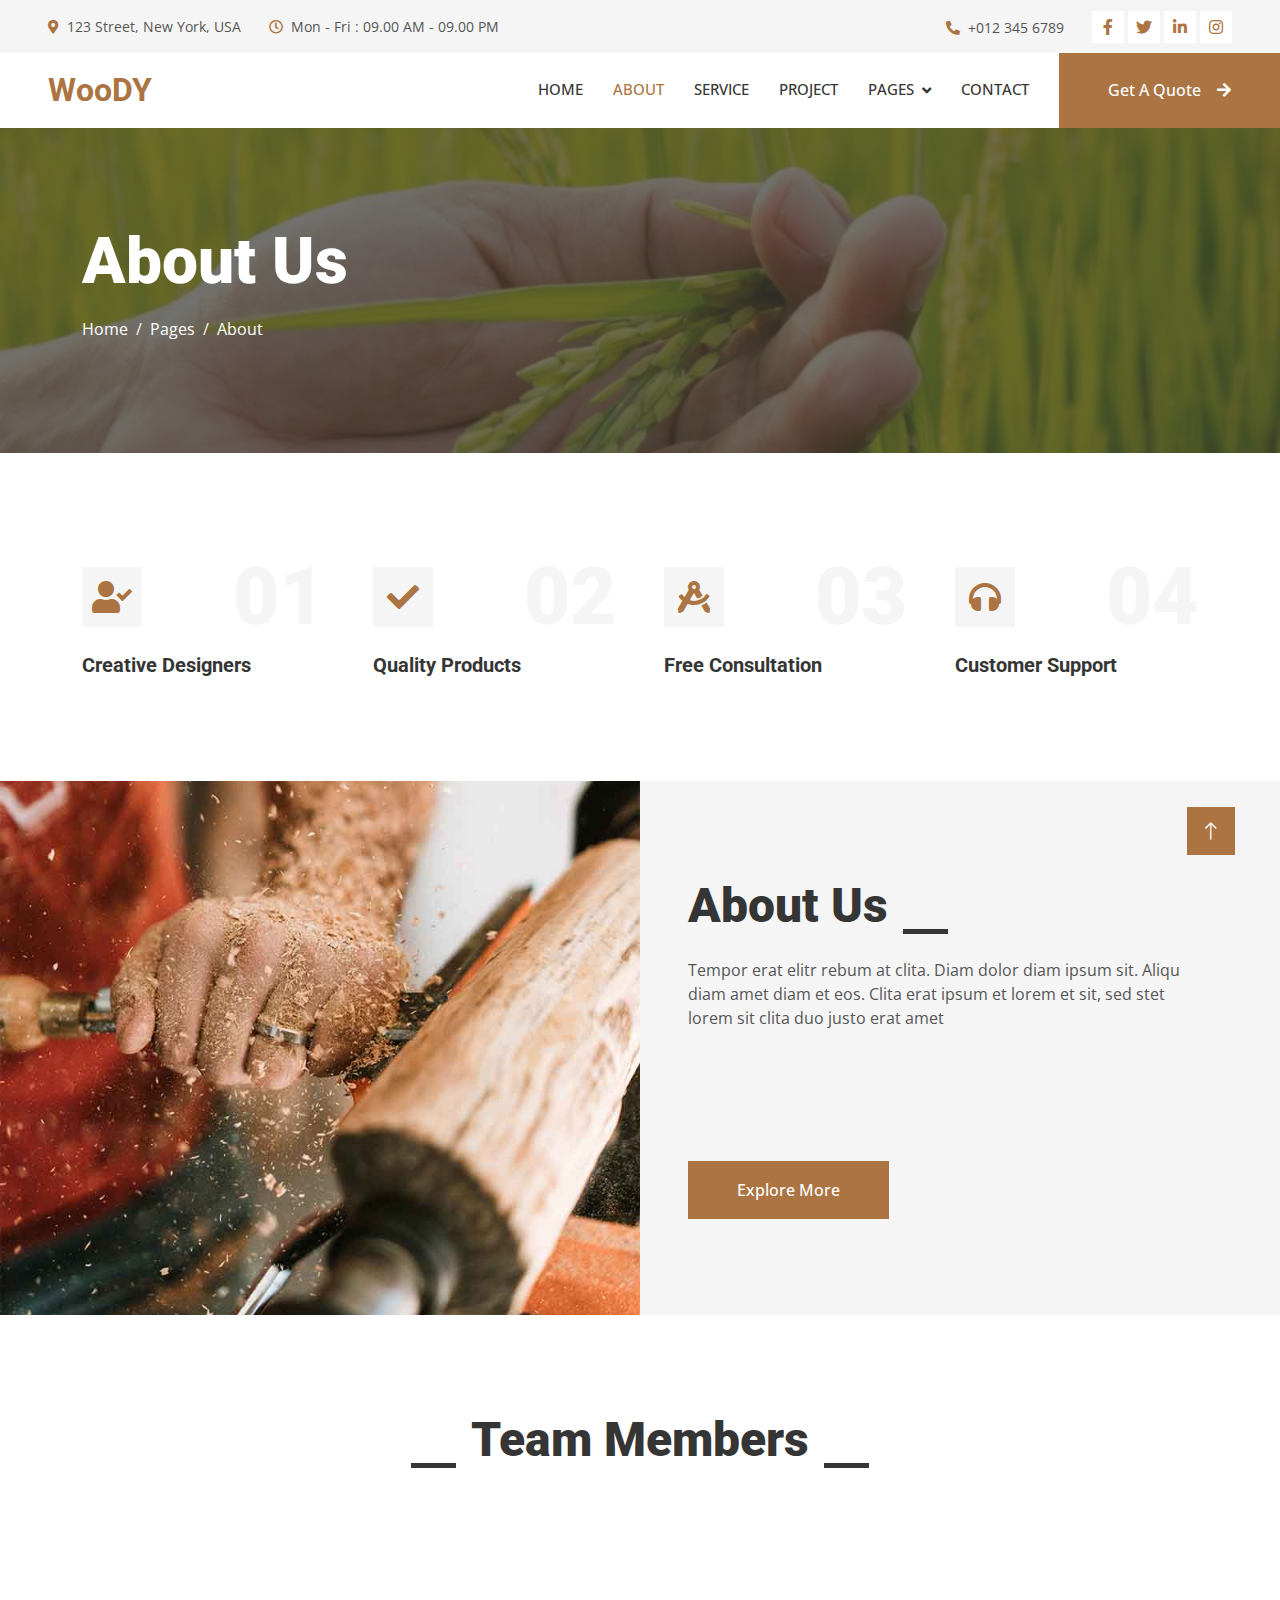
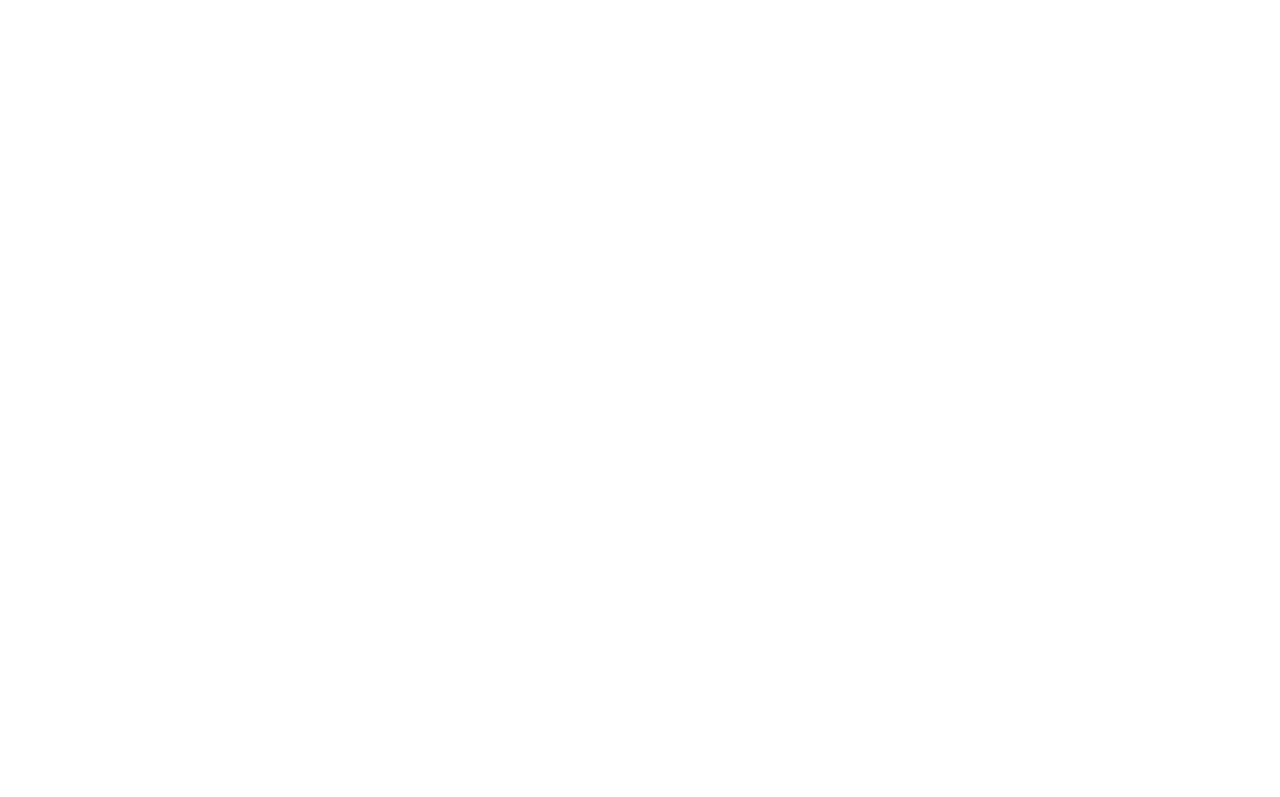
==== about.html @ fbd16781 "Adding the site to github" ====
<!DOCTYPE html>
<html lang="en">

<head>
    <meta charset="utf-8">
    <title>Woody - Carpenter Website Template</title>
    <meta content="width=device-width, initial-scale=1.0" name="viewport">
    <meta content="" name="keywords">
    <meta content="" name="description">

    <!-- Favicon -->
    <link href="img/favicon.ico" rel="icon">

    <!-- Google Web Fonts -->
    <link rel="preconnect" href="https://fonts.googleapis.com">
    <link rel="preconnect" href="https://fonts.gstatic.com" crossorigin>
    <link href="https://fonts.googleapis.com/css2?family=Open+Sans:wght@400;500&family=Roboto:wght@500;700;900&display=swap" rel="stylesheet"> 

    <!-- Icon Font Stylesheet -->
    <link href="https://cdnjs.cloudflare.com/ajax/libs/font-awesome/5.10.0/css/all.min.css" rel="stylesheet">
    <link href="https://cdn.jsdelivr.net/npm/bootstrap-icons@1.4.1/font/bootstrap-icons.css" rel="stylesheet">

    <!-- Libraries Stylesheet -->
    <link href="lib/animate/animate.min.css" rel="stylesheet">
    <link href="lib/owlcarousel/assets/owl.carousel.min.css" rel="stylesheet">
    <link href="lib/lightbox/css/lightbox.min.css" rel="stylesheet">

    <!-- Customized Bootstrap Stylesheet -->
    <link href="css/bootstrap.min.css" rel="stylesheet">

    <!-- Template Stylesheet -->
    <link href="css/style.css" rel="stylesheet">
</head>

<body>
    <!-- Spinner Start -->
    <div id="spinner" class="show bg-white position-fixed translate-middle w-100 vh-100 top-50 start-50 d-flex align-items-center justify-content-center">
        <div class="spinner-grow text-primary" style="width: 3rem; height: 3rem;" role="status">
            <span class="sr-only">Loading...</span>
        </div>
    </div>
    <!-- Spinner End -->


    <!-- Topbar Start -->
    <div class="container-fluid bg-light p-0">
        <div class="row gx-0 d-none d-lg-flex">
            <div class="col-lg-7 px-5 text-start">
                <div class="h-100 d-inline-flex align-items-center py-3 me-4">
                    <small class="fa fa-map-marker-alt text-primary me-2"></small>
                    <small>123 Street, New York, USA</small>
                </div>
                <div class="h-100 d-inline-flex align-items-center py-3">
                    <small class="far fa-clock text-primary me-2"></small>
                    <small>Mon - Fri : 09.00 AM - 09.00 PM</small>
                </div>
            </div>
            <div class="col-lg-5 px-5 text-end">
                <div class="h-100 d-inline-flex align-items-center py-3 me-4">
                    <small class="fa fa-phone-alt text-primary me-2"></small>
                    <small>+012 345 6789</small>
                </div>
                <div class="h-100 d-inline-flex align-items-center">
                    <a class="btn btn-sm-square bg-white text-primary me-1" href=""><i class="fab fa-facebook-f"></i></a>
                    <a class="btn btn-sm-square bg-white text-primary me-1" href=""><i class="fab fa-twitter"></i></a>
                    <a class="btn btn-sm-square bg-white text-primary me-1" href=""><i class="fab fa-linkedin-in"></i></a>
                    <a class="btn btn-sm-square bg-white text-primary me-0" href=""><i class="fab fa-instagram"></i></a>
                </div>
            </div>
        </div>
    </div>
    <!-- Topbar End -->


    <!-- Navbar Start -->
    <nav class="navbar navbar-expand-lg bg-white navbar-light sticky-top p-0">
        <a href="index.html" class="navbar-brand d-flex align-items-center px-4 px-lg-5">
            <h2 class="m-0 text-primary">WooDY</h2>
        </a>
        <button type="button" class="navbar-toggler me-4" data-bs-toggle="collapse" data-bs-target="#navbarCollapse">
            <span class="navbar-toggler-icon"></span>
        </button>
        <div class="collapse navbar-collapse" id="navbarCollapse">
            <div class="navbar-nav ms-auto p-4 p-lg-0">
                <a href="index.html" class="nav-item nav-link">Home</a>
                <a href="about.html" class="nav-item nav-link active">About</a>
                <a href="service.html" class="nav-item nav-link">Service</a>
                <a href="project.html" class="nav-item nav-link">Project</a>
                <div class="nav-item dropdown">
                    <a href="#" class="nav-link dropdown-toggle" data-bs-toggle="dropdown">Pages</a>
                    <div class="dropdown-menu fade-up m-0">
                        <a href="feature.html" class="dropdown-item">Feature</a>
                        <a href="quote.html" class="dropdown-item">Free Quote</a>
                        <a href="team.html" class="dropdown-item">Our Team</a>
                        <a href="testimonial.html" class="dropdown-item">Testimonial</a>
                        <a href="404.html" class="dropdown-item">404 Page</a>
                    </div>
                </div>
                <a href="contact.html" class="nav-item nav-link">Contact</a>
            </div>
            <a href="" class="btn btn-primary py-4 px-lg-5 d-none d-lg-block">Get A Quote<i class="fa fa-arrow-right ms-3"></i></a>
        </div>
    </nav>
    <!-- Navbar End -->


    <!-- Page Header Start -->
    <div class="container-fluid page-header py-5 mb-5">
        <div class="container py-5">
            <h1 class="display-3 text-white mb-3 animated slideInDown">About Us</h1>
            <nav aria-label="breadcrumb animated slideInDown">
                <ol class="breadcrumb">
                    <li class="breadcrumb-item"><a class="text-white" href="#">Home</a></li>
                    <li class="breadcrumb-item"><a class="text-white" href="#">Pages</a></li>
                    <li class="breadcrumb-item text-white active" aria-current="page">About</li>
                </ol>
            </nav>
        </div>
    </div>
    <!-- Page Header End -->


    <!-- Feature Start -->
    <div class="container-xxl py-5">
        <div class="container">
            <div class="row g-5">
                <div class="col-md-6 col-lg-3 wow fadeIn" data-wow-delay="0.1s">
                    <div class="d-flex align-items-center justify-content-between mb-2">
                        <div class="d-flex align-items-center justify-content-center bg-light" style="width: 60px; height: 60px;">
                            <i class="fa fa-user-check fa-2x text-primary"></i>
                        </div>
                        <h1 class="display-1 text-light mb-0">01</h1>
                    </div>
                    <h5>Creative Designers</h5>
                </div>
                <div class="col-md-6 col-lg-3 wow fadeIn" data-wow-delay="0.3s">
                    <div class="d-flex align-items-center justify-content-between mb-2">
                        <div class="d-flex align-items-center justify-content-center bg-light" style="width: 60px; height: 60px;">
                            <i class="fa fa-check fa-2x text-primary"></i>
                        </div>
                        <h1 class="display-1 text-light mb-0">02</h1>
                    </div>
                    <h5>Quality Products</h5>
                </div>
                <div class="col-md-6 col-lg-3 wow fadeIn" data-wow-delay="0.5s">
                    <div class="d-flex align-items-center justify-content-between mb-2">
                        <div class="d-flex align-items-center justify-content-center bg-light" style="width: 60px; height: 60px;">
                            <i class="fa fa-drafting-compass fa-2x text-primary"></i>
                        </div>
                        <h1 class="display-1 text-light mb-0">03</h1>
                    </div>
                    <h5>Free Consultation</h5>
                </div>
                <div class="col-md-6 col-lg-3 wow fadeIn" data-wow-delay="0.7s">
                    <div class="d-flex align-items-center justify-content-between mb-2">
                        <div class="d-flex align-items-center justify-content-center bg-light" style="width: 60px; height: 60px;">
                            <i class="fa fa-headphones fa-2x text-primary"></i>
                        </div>
                        <h1 class="display-1 text-light mb-0">04</h1>
                    </div>
                    <h5>Customer Support</h5>
                </div>
            </div>
        </div>
    </div>
    <!-- Feature Start -->



    <!-- About Start -->
    <div class="container-fluid bg-light overflow-hidden my-5 px-lg-0">
        <div class="container about px-lg-0">
            <div class="row g-0 mx-lg-0">
                <div class="col-lg-6 ps-lg-0" style="min-height: 400px;">
                    <div class="position-relative h-100">
                        <img class="position-absolute img-fluid w-100 h-100" src="img/about.jpg" style="object-fit: cover;" alt="">
                    </div>
                </div>
                <div class="col-lg-6 about-text py-5 wow fadeIn" data-wow-delay="0.5s">
                    <div class="p-lg-5 pe-lg-0">
                        <div class="section-title text-start">
                            <h1 class="display-5 mb-4">About Us</h1>
                        </div>
                        <p class="mb-4 pb-2">Tempor erat elitr rebum at clita. Diam dolor diam ipsum sit. Aliqu diam amet diam et eos. Clita erat ipsum et lorem et sit, sed stet lorem sit clita duo justo erat amet</p>
                        <div class="row g-4 mb-4 pb-2">
                            <div class="col-sm-6 wow fadeIn" data-wow-delay="0.1s">
                                <div class="d-flex align-items-center">
                                    <div class="d-flex flex-shrink-0 align-items-center justify-content-center bg-white" style="width: 60px; height: 60px;">
                                        <i class="fa fa-users fa-2x text-primary"></i>
                                    </div>
                                    <div class="ms-3">
                                        <h2 class="text-primary mb-1" data-toggle="counter-up">1234</h2>
                                        <p class="fw-medium mb-0">Happy Clients</p>
                                    </div>
                                </div>
                            </div>
                            <div class="col-sm-6 wow fadeIn" data-wow-delay="0.3s">
                                <div class="d-flex align-items-center">
                                    <div class="d-flex flex-shrink-0 align-items-center justify-content-center bg-white" style="width: 60px; height: 60px;">
                                        <i class="fa fa-check fa-2x text-primary"></i>
                                    </div>
                                    <div class="ms-3">
                                        <h2 class="text-primary mb-1" data-toggle="counter-up">1234</h2>
                                        <p class="fw-medium mb-0">Projects Done</p>
                                    </div>
                                </div>
                            </div>
                        </div>
                        <a href="" class="btn btn-primary py-3 px-5">Explore More</a>
                    </div>
                </div>
            </div>
        </div>
    </div>
    <!-- About End -->


    <!-- Team Start -->
    <div class="container-xxl py-5">
        <div class="container">
            <div class="section-title text-center">
                <h1 class="display-5 mb-5">Team Members</h1>
            </div>
            <div class="row g-4">
                <div class="col-lg-3 col-md-6 wow fadeInUp" data-wow-delay="0.1s">
                    <div class="team-item">
                        <div class="overflow-hidden position-relative">
                            <img class="img-fluid" src="img/team-1.jpg" alt="">
                            <div class="team-social">
                                <a class="btn btn-square" href=""><i class="fab fa-facebook-f"></i></a>
                                <a class="btn btn-square" href=""><i class="fab fa-twitter"></i></a>
                                <a class="btn btn-square" href=""><i class="fab fa-instagram"></i></a>
                            </div>
                        </div>
                        <div class="text-center border border-5 border-light border-top-0 p-4">
                            <h5 class="mb-0">Full Name</h5>
                            <small>Designation</small>
                        </div>
                    </div>
                </div>
                <div class="col-lg-3 col-md-6 wow fadeInUp" data-wow-delay="0.3s">
                    <div class="team-item">
                        <div class="overflow-hidden position-relative">
                            <img class="img-fluid" src="img/team-2.jpg" alt="">
                            <div class="team-social">
                                <a class="btn btn-square" href=""><i class="fab fa-facebook-f"></i></a>
                                <a class="btn btn-square" href=""><i class="fab fa-twitter"></i></a>
                                <a class="btn btn-square" href=""><i class="fab fa-instagram"></i></a>
                            </div>
                        </div>
                        <div class="text-center border border-5 border-light border-top-0 p-4">
                            <h5 class="mb-0">Full Name</h5>
                            <small>Designation</small>
                        </div>
                    </div>
                </div>
                <div class="col-lg-3 col-md-6 wow fadeInUp" data-wow-delay="0.5s">
                    <div class="team-item">
                        <div class="overflow-hidden position-relative">
                            <img class="img-fluid" src="img/team-3.jpg" alt="">
                            <div class="team-social">
                                <a class="btn btn-square" href=""><i class="fab fa-facebook-f"></i></a>
                                <a class="btn btn-square" href=""><i class="fab fa-twitter"></i></a>
                                <a class="btn btn-square" href=""><i class="fab fa-instagram"></i></a>
                            </div>
                        </div>
                        <div class="text-center border border-5 border-light border-top-0 p-4">
                            <h5 class="mb-0">Full Name</h5>
                            <small>Designation</small>
                        </div>
                    </div>
                </div>
                <div class="col-lg-3 col-md-6 wow fadeInUp" data-wow-delay="0.7s">
                    <div class="team-item">
                        <div class="overflow-hidden position-relative">
                            <img class="img-fluid" src="img/team-4.jpg" alt="">
                            <div class="team-social">
                                <a class="btn btn-square" href=""><i class="fab fa-facebook-f"></i></a>
                                <a class="btn btn-square" href=""><i class="fab fa-twitter"></i></a>
                                <a class="btn btn-square" href=""><i class="fab fa-instagram"></i></a>
                            </div>
                        </div>
                        <div class="text-center border border-5 border-light border-top-0 p-4">
                            <h5 class="mb-0">Full Name</h5>
                            <small>Designation</small>
                        </div>
                    </div>
                </div>
            </div>
        </div>
    </div>
    <!-- Team End -->
        

    <!-- Footer Start -->
    <div class="container-fluid bg-dark text-light footer mt-5 pt-5 wow fadeIn" data-wow-delay="0.1s">
        <div class="container py-5">
            <div class="row g-5">
                <div class="col-lg-3 col-md-6">
                    <h4 class="text-light mb-4">Address</h4>
                    <p class="mb-2"><i class="fa fa-map-marker-alt me-3"></i>123 Street, New York, USA</p>
                    <p class="mb-2"><i class="fa fa-phone-alt me-3"></i>+012 345 67890</p>
                    <p class="mb-2"><i class="fa fa-envelope me-3"></i>info@example.com</p>
                    <div class="d-flex pt-2">
                        <a class="btn btn-outline-light btn-social" href=""><i class="fab fa-twitter"></i></a>
                        <a class="btn btn-outline-light btn-social" href=""><i class="fab fa-facebook-f"></i></a>
                        <a class="btn btn-outline-light btn-social" href=""><i class="fab fa-youtube"></i></a>
                        <a class="btn btn-outline-light btn-social" href=""><i class="fab fa-linkedin-in"></i></a>
                    </div>
                </div>
                <div class="col-lg-3 col-md-6">
                    <h4 class="text-light mb-4">Services</h4>
                    <a class="btn btn-link" href="">General Carpentry</a>
                    <a class="btn btn-link" href="">Furniture Remodeling</a>
                    <a class="btn btn-link" href="">Wooden Floor</a>
                    <a class="btn btn-link" href="">Wooden Furniture</a>
                    <a class="btn btn-link" href="">Custom Carpentry</a>
                </div>
                <div class="col-lg-3 col-md-6">
                    <h4 class="text-light mb-4">Quick Links</h4>
                    <a class="btn btn-link" href="">About Us</a>
                    <a class="btn btn-link" href="">Contact Us</a>
                    <a class="btn btn-link" href="">Our Services</a>
                    <a class="btn btn-link" href="">Terms & Condition</a>
                    <a class="btn btn-link" href="">Support</a>
                </div>
                <div class="col-lg-3 col-md-6">
                    <h4 class="text-light mb-4">Newsletter</h4>
                    <p>Dolor amet sit justo amet elitr clita ipsum elitr est.</p>
                    <div class="position-relative mx-auto" style="max-width: 400px;">
                        <input class="form-control border-0 w-100 py-3 ps-4 pe-5" type="text" placeholder="Your email">
                        <button type="button" class="btn btn-primary py-2 position-absolute top-0 end-0 mt-2 me-2">SignUp</button>
                    </div>
                </div>
            </div>
        </div>
        <div class="container">
            <div class="copyright">
                <div class="row">
                    <div class="col-md-6 text-center text-md-start mb-3 mb-md-0">
                        &copy; <a class="border-bottom" href="#">Your Site Name</a>, All Right Reserved.
                    </div>
                    <div class="col-md-6 text-center text-md-end">
                        <!--/*** This template is free as long as you keep the footer author’s credit link/attribution link/backlink. If you'd like to use the template without the footer author’s credit link/attribution link/backlink, you can purchase the Credit Removal License from "https://htmlcodex.com/credit-removal". Thank you for your support. ***/-->
                        Designed By <a class="border-bottom" href="https://htmlcodex.com">HTML Codex</a>
                    </div>
                </div>
            </div>
        </div>
    </div>
    <!-- Footer End -->


    <!-- Back to Top -->
    <a href="#" class="btn btn-lg btn-primary btn-lg-square rounded-0 back-to-top"><i class="bi bi-arrow-up"></i></a>


    <!-- JavaScript Libraries -->
    <script src="https://code.jquery.com/jquery-3.4.1.min.js"></script>
    <script src="https://cdn.jsdelivr.net/npm/bootstrap@5.0.0/dist/js/bootstrap.bundle.min.js"></script>
    <script src="lib/wow/wow.min.js"></script>
    <script src="lib/easing/easing.min.js"></script>
    <script src="lib/waypoints/waypoints.min.js"></script>
    <script src="lib/counterup/counterup.min.js"></script>
    <script src="lib/owlcarousel/owl.carousel.min.js"></script>
    <script src="lib/isotope/isotope.pkgd.min.js"></script>
    <script src="lib/lightbox/js/lightbox.min.js"></script>

    <!-- Template Javascript -->
    <script src="js/main.js"></script>
</body>

</html>
---- css/style.css ----
/********** Template CSS **********/
:root {
    --primary: #AB7442;
    --light: #F5F5F5;
    --dark: #353535;
}

.fw-medium {
    font-weight: 500 !important;
}

.fw-bold {
    font-weight: 700 !important;
}

.fw-black {
    font-weight: 900 !important;
}

.back-to-top {
    position: fixed;
    display: none;
    right: 45px;
    bottom: 45px;
    z-index: 99;
}


/*** Spinner ***/
#spinner {
    opacity: 0;
    visibility: hidden;
    transition: opacity .5s ease-out, visibility 0s linear .5s;
    z-index: 99999;
}

#spinner.show {
    transition: opacity .5s ease-out, visibility 0s linear 0s;
    visibility: visible;
    opacity: 1;
}


/*** Button ***/
.btn {
    font-weight: 500;
    transition: .5s;
}

.btn.btn-primary,
.btn.btn-secondary {
    color: #FFFFFF;
}

.btn-square {
    width: 38px;
    height: 38px;
}

.btn-sm-square {
    width: 32px;
    height: 32px;
}

.btn-lg-square {
    width: 48px;
    height: 48px;
}

.btn-square,
.btn-sm-square,
.btn-lg-square {
    padding: 0;
    display: flex;
    align-items: center;
    justify-content: center;
    font-weight: normal;
}

/*** Navbar ***/
.navbar .dropdown-toggle::after {
    border: none;
    content: "\f107";
    font-family: "Font Awesome 5 Free";
    font-weight: 900;
    vertical-align: middle;
    margin-left: 8px;
}

.navbar-light .navbar-nav .nav-link {
    margin-right: 30px;
    padding: 25px 0;
    color: #FFFFFF;
    font-size: 15px;
    font-weight: 500;
    text-transform: uppercase;
    outline: none;
}

.navbar-light .navbar-nav .nav-link:hover,
.navbar-light .navbar-nav .nav-link.active {
    color: var(--primary);
}

@media (max-width: 991.98px) {
    .navbar-light .navbar-nav .nav-link  {
        margin-right: 0;
        padding: 10px 0;
    }

    .navbar-light .navbar-nav {
        border-top: 1px solid #EEEEEE;
    }
}

.navbar-light .navbar-brand,
.navbar-light a.btn {
    height: 75px;
}

.navbar-light .navbar-nav .nav-link {
    color: var(--dark);
    font-weight: 500;
}

.navbar-light.sticky-top {
    top: -100px;
    transition: .5s;
}

@media (min-width: 992px) {
    .navbar .nav-item .dropdown-menu {
        display: block;
        border: none;
        margin-top: 0;
        top: 150%;
        opacity: 0;
        visibility: hidden;
        transition: .5s;
    }

    .navbar .nav-item:hover .dropdown-menu {
        top: 100%;
        visibility: visible;
        transition: .5s;
        opacity: 1;
    }
}


/*** Header ***/
@media (max-width: 768px) {
    .header-carousel .owl-carousel-item {
        position: relative;
        min-height: 500px;
    }
    
    .header-carousel .owl-carousel-item img {
        position: absolute;
        width: 100%;
        height: 100%;
        object-fit: cover;
    }

    .header-carousel .owl-carousel-item h5,
    .header-carousel .owl-carousel-item p {
        font-size: 14px !important;
        font-weight: 400 !important;
    }

    .header-carousel .owl-carousel-item h1 {
        font-size: 30px;
        font-weight: 600;
    }
}

.header-carousel .owl-nav {
    position: absolute;
    width: 200px;
    height: 45px;
    bottom: 30px;
    left: 50%;
    transform: translateX(-50%);
    display: flex;
    justify-content: space-between;
}

.header-carousel .owl-nav .owl-prev,
.header-carousel .owl-nav .owl-next {
    width: 45px;
    height: 45px;
    display: flex;
    align-items: center;
    justify-content: center;
    color: #FFFFFF;
    background: transparent;
    border: 1px solid #FFFFFF;
    font-size: 22px;
    transition: .5s;
}

.header-carousel .owl-nav .owl-prev:hover,
.header-carousel .owl-nav .owl-next:hover {
    background: var(--primary);
    border-color: var(--primary);
}

.header-carousel .owl-dots {
    position: absolute;
    height: 45px;
    bottom: 30px;
    left: 50%;
    transform: translateX(-50%);
    display: flex;
    align-items: center;
    justify-content: center;
}

.header-carousel .owl-dot {
    position: relative;
    display: inline-block;
    margin: 0 5px;
    width: 15px;
    height: 15px;
    background: transparent;
    border: 1px solid #FFFFFF;
    transition: .5s;
}

.header-carousel .owl-dot::after {
    position: absolute;
    content: "";
    width: 5px;
    height: 5px;
    top: 4px;
    left: 4px;
    background: transparent;
    border: 1px solid #FFFFFF;
}

.header-carousel .owl-dot.active {
    background: var(--primary);
    border-color: var(--primary);
}

.page-header {
    background: linear-gradient(rgba(53, 53, 53, .7), rgba(53, 53, 53, .7)), url(../img/carousel-1.jpg) center center no-repeat;
    background-size: cover;
}

.breadcrumb-item + .breadcrumb-item::before {
    color: var(--light);
}


/*** Section Title ***/
.section-title h1 {
    position: relative;
    display: inline-block;
    padding: 0 60px;
}

.section-title.text-start h1 {
    padding-left: 0;
}

.section-title h1::before,
.section-title h1::after {
    position: absolute;
    content: "";
    width: 45px;
    height: 5px;
    bottom: 0;
    background: var(--dark);
}

.section-title h1::before {
    left: 0;
}

.section-title h1::after {
    right: 0;
}

.section-title.text-start h1::before {
    display: none;
}


/*** About ***/
@media (min-width: 992px) {
    .container.about {
        max-width: 100% !important;
    }

    .about-text  {
        padding-right: calc(((100% - 960px) / 2) + .75rem);
    }
}

@media (min-width: 1200px) {
    .about-text  {
        padding-right: calc(((100% - 1140px) / 2) + .75rem);
    }
}

@media (min-width: 1400px) {
    .about-text  {
        padding-right: calc(((100% - 1320px) / 2) + .75rem);
    }
}


/*** Service ***/
.service-item img {
    transition: .5s;
}

.service-item:hover img {
    transform: scale(1.1);
}


/*** Feature ***/
@media (min-width: 992px) {
    .container.feature {
        max-width: 100% !important;
    }

    .feature-text  {
        padding-left: calc(((100% - 960px) / 2) + .75rem);
    }
}

@media (min-width: 1200px) {
    .feature-text  {
        padding-left: calc(((100% - 1140px) / 2) + .75rem);
    }
}

@media (min-width: 1400px) {
    .feature-text  {
        padding-left: calc(((100% - 1320px) / 2) + .75rem);
    }
}


/*** Project Portfolio ***/
#portfolio-flters li {
    display: inline-block;
    font-weight: 500;
    color: var(--dark);
    cursor: pointer;
    transition: .5s;
    border-bottom: 2px solid transparent;
}

#portfolio-flters li:hover,
#portfolio-flters li.active {
    color: var(--primary);
    border-color: var(--primary);
}

.portfolio-item img {
    transition: .5s;
}

.portfolio-item:hover img {
    transform: scale(1.1);
}

.portfolio-item .portfolio-overlay {
    position: absolute;
    display: flex;
    align-items: center;
    justify-content: center;
    width: 0;
    height: 0;
    bottom: 0;
    left: 50%;
    background: rgba(53, 53, 53, .7);
    transition: .5s;
}

.portfolio-item:hover .portfolio-overlay {
    width: 100%;
    height: 100%;
    left: 0;
}

.portfolio-item .portfolio-overlay .btn {
    opacity: 0;
}

.portfolio-item:hover .portfolio-overlay .btn {
    opacity: 1;
}


/*** Quote ***/
@media (min-width: 992px) {
    .container.quote {
        max-width: 100% !important;
    }

    .quote-text  {
        padding-right: calc(((100% - 960px) / 2) + .75rem);
    }
}

@media (min-width: 1200px) {
    .quote-text  {
        padding-right: calc(((100% - 1140px) / 2) + .75rem);
    }
}

@media (min-width: 1400px) {
    .quote-text  {
        padding-right: calc(((100% - 1320px) / 2) + .75rem);
    }
}


/*** Team ***/
.team-item img {
    transition: .5s;
}

.team-item:hover img {
    transform: scale(1.1);
}

.team-item .team-social {
    position: absolute;
    width: 38px;
    top: 50%;
    left: -38px;
    transform: translateY(-50%);
    display: flex;
    flex-direction: column;
    background: #FFFFFF;
    transition: .5s;
}

.team-item .team-social .btn {
    color: var(--primary);
    background: #FFFFFF;
}

.team-item .team-social .btn:hover {
    color: #FFFFFF;
    background: var(--primary);
}

.team-item:hover .team-social {
    left: 0;
}


/*** Testimonial ***/
.testimonial-carousel::before {
    position: absolute;
    content: "";
    top: 0;
    left: 0;
    height: 100%;
    width: 0;
    background: linear-gradient(to right, rgba(255, 255, 255, 1) 0%, rgba(255, 255, 255, 0) 100%);
    z-index: 1;
}

.testimonial-carousel::after {
    position: absolute;
    content: "";
    top: 0;
    right: 0;
    height: 100%;
    width: 0;
    background: linear-gradient(to left, rgba(255, 255, 255, 1) 0%, rgba(255, 255, 255, 0) 100%);
    z-index: 1;
}

@media (min-width: 768px) {
    .testimonial-carousel::before,
    .testimonial-carousel::after {
        width: 200px;
    }
}

@media (min-width: 992px) {
    .testimonial-carousel::before,
    .testimonial-carousel::after {
        width: 300px;
    }
}

.testimonial-carousel .owl-item .testimonial-text {
    border: 5px solid var(--light);
    transform: scale(.8);
    transition: .5s;
}

.testimonial-carousel .owl-item.center .testimonial-text {
    transform: scale(1);
}

.testimonial-carousel .owl-nav {
    position: absolute;
    width: 350px;
    top: 10px;
    left: 50%;
    transform: translateX(-50%);
    display: flex;
    justify-content: space-between;
    opacity: 0;
    transition: .5s;
    z-index: 1;
}

.testimonial-carousel:hover .owl-nav {
    width: 300px;
    opacity: 1;
}

.testimonial-carousel .owl-nav .owl-prev,
.testimonial-carousel .owl-nav .owl-next {
    position: relative;
    color: var(--primary);
    font-size: 45px;
    transition: .5s;
}

.testimonial-carousel .owl-nav .owl-prev:hover,
.testimonial-carousel .owl-nav .owl-next:hover {
    color: var(--dark);
}


/*** Contact ***/
@media (min-width: 992px) {
    .container.contact {
        max-width: 100% !important;
    }

    .contact-text  {
        padding-left: calc(((100% - 960px) / 2) + .75rem);
    }
}

@media (min-width: 1200px) {
    .contact-text  {
        padding-left: calc(((100% - 1140px) / 2) + .75rem);
    }
}

@media (min-width: 1400px) {
    .contact-text  {
        padding-left: calc(((100% - 1320px) / 2) + .75rem);
    }
}


/*** Footer ***/
.footer {
    background: linear-gradient(rgba(53, 53, 53, .7), rgba(53, 53, 53, .7)), url(../img/footer.jpg) center center no-repeat;
    background-size: cover;
}

.footer .btn.btn-social {
    margin-right: 5px;
    width: 35px;
    height: 35px;
    display: flex;
    align-items: center;
    justify-content: center;
    color: var(--light);
    border: 1px solid #FFFFFF;
    transition: .3s;
}

.footer .btn.btn-social:hover {
    color: var(--primary);
}

.footer .btn.btn-link {
    display: block;
    margin-bottom: 5px;
    padding: 0;
    text-align: left;
    color: #FFFFFF;
    font-size: 15px;
    font-weight: normal;
    text-transform: capitalize;
    transition: .3s;
}

.footer .btn.btn-link::before {
    position: relative;
    content: "\f105";
    font-family: "Font Awesome 5 Free";
    font-weight: 900;
    margin-right: 10px;
}

.footer .btn.btn-link:hover {
    color: var(--primary);
    letter-spacing: 1px;
    box-shadow: none;
}

.footer .copyright {
    padding: 25px 0;
    font-size: 15px;
    border-top: 1px solid rgba(256, 256, 256, .1);
}

.footer .copyright a {
    color: var(--light);
}

.footer .copyright a:hover {
    color: var(--primary);
}
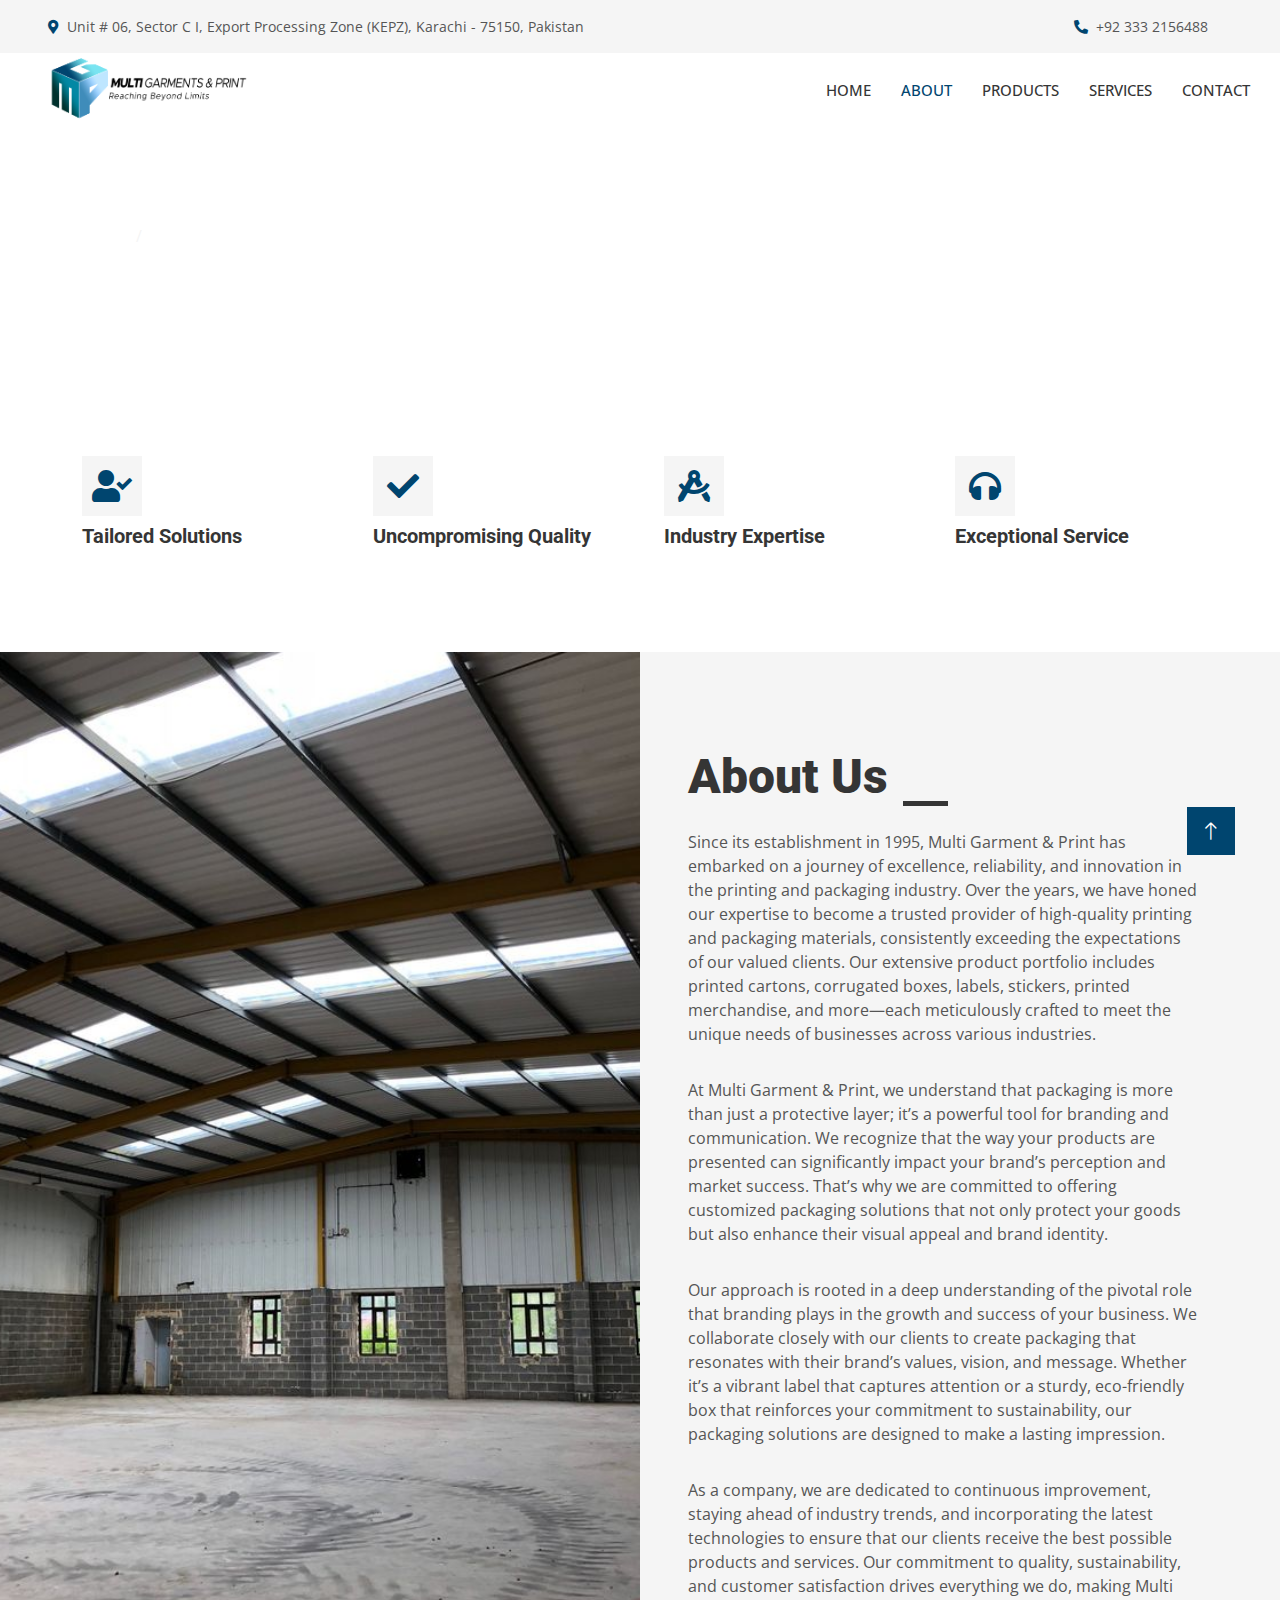
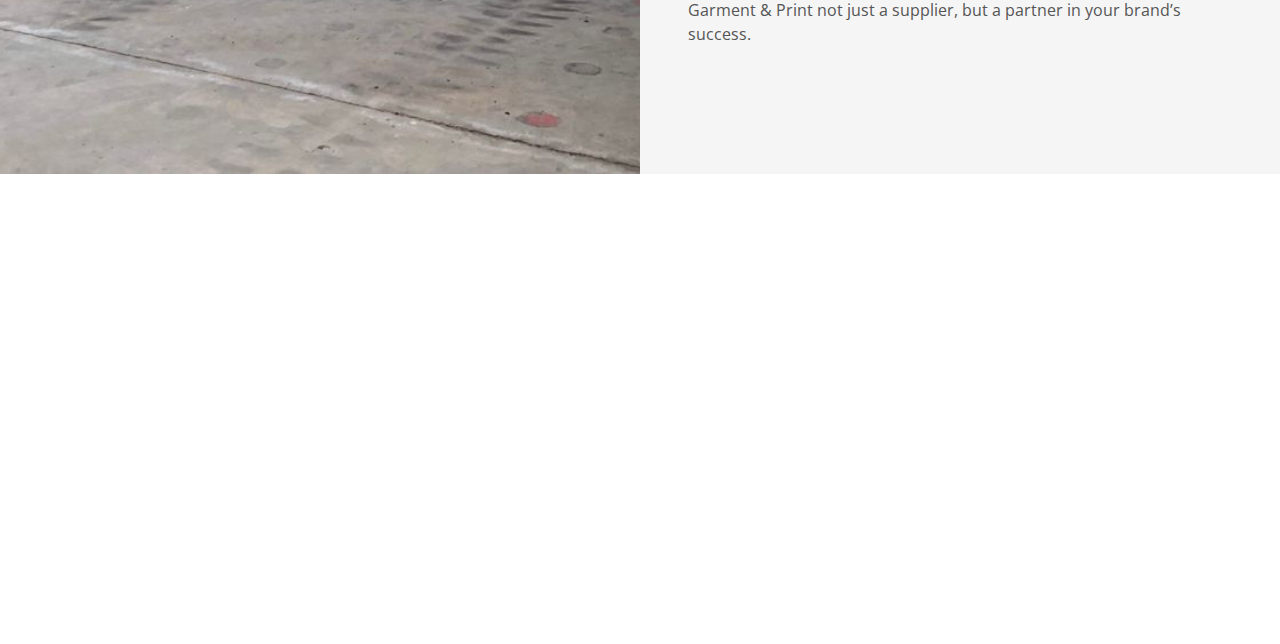
==== commit 50f8d458: "Adding a new home page and updating page header imagess" ====
--- a/about.html
+++ b/about.html
@@ -1,359 +1,484 @@
 <!DOCTYPE html>
 <html lang="en">
-
-<head>
-    <meta charset="utf-8">
-    <title>Woody - Carpenter Website Template</title>
-    <meta content="width=device-width, initial-scale=1.0" name="viewport">
-    <meta content="" name="keywords">
-    <meta content="" name="description">
+  <head>
+    <meta charset="utf-8" />
+    <title>Multi Garments & Print | Reaching Beyond Limits</title>
+    <meta content="width=device-width, initial-scale=1.0" name="viewport" />
+    <meta content="" name="keywords" />
+    <meta content="" name="description" />
 
     <!-- Favicon -->
-    <link href="img/favicon.ico" rel="icon">
+    <link href="img/favicon.ico" rel="icon" />
 
     <!-- Google Web Fonts -->
-    <link rel="preconnect" href="https://fonts.googleapis.com">
-    <link rel="preconnect" href="https://fonts.gstatic.com" crossorigin>
-    <link href="https://fonts.googleapis.com/css2?family=Open+Sans:wght@400;500&family=Roboto:wght@500;700;900&display=swap" rel="stylesheet"> 
+    <link rel="preconnect" href="https://fonts.googleapis.com" />
+    <link rel="preconnect" href="https://fonts.gstatic.com" crossorigin />
+    <link
+      href="https://fonts.googleapis.com/css2?family=Open+Sans:wght@400;500&family=Roboto:wght@500;700;900&display=swap"
+      rel="stylesheet"
+    />
 
     <!-- Icon Font Stylesheet -->
-    <link href="https://cdnjs.cloudflare.com/ajax/libs/font-awesome/5.10.0/css/all.min.css" rel="stylesheet">
-    <link href="https://cdn.jsdelivr.net/npm/bootstrap-icons@1.4.1/font/bootstrap-icons.css" rel="stylesheet">
+    <link
+      href="https://cdnjs.cloudflare.com/ajax/libs/font-awesome/5.10.0/css/all.min.css"
+      rel="stylesheet"
+    />
+    <link
+      href="https://cdn.jsdelivr.net/npm/bootstrap-icons@1.4.1/font/bootstrap-icons.css"
+      rel="stylesheet"
+    />
 
     <!-- Libraries Stylesheet -->
-    <link href="lib/animate/animate.min.css" rel="stylesheet">
-    <link href="lib/owlcarousel/assets/owl.carousel.min.css" rel="stylesheet">
-    <link href="lib/lightbox/css/lightbox.min.css" rel="stylesheet">
+    <link href="lib/animate/animate.min.css" rel="stylesheet" />
+    <link href="lib/owlcarousel/assets/owl.carousel.min.css" rel="stylesheet" />
+    <link href="lib/lightbox/css/lightbox.min.css" rel="stylesheet" />
 
     <!-- Customized Bootstrap Stylesheet -->
-    <link href="css/bootstrap.min.css" rel="stylesheet">
+    <link href="css/bootstrap.min.css" rel="stylesheet" />
 
     <!-- Template Stylesheet -->
-    <link href="css/style.css" rel="stylesheet">
-</head>
-
-<body>
+    <link href="css/style.css" rel="stylesheet" />
+  </head>
+
+  <body>
     <!-- Spinner Start -->
-    <div id="spinner" class="show bg-white position-fixed translate-middle w-100 vh-100 top-50 start-50 d-flex align-items-center justify-content-center">
-        <div class="spinner-grow text-primary" style="width: 3rem; height: 3rem;" role="status">
-            <span class="sr-only">Loading...</span>
-        </div>
+    <div
+      id="spinner"
+      class="show bg-white position-fixed translate-middle w-100 vh-100 top-50 start-50 d-flex align-items-center justify-content-center"
+    >
+      <div
+        class="spinner-grow text-primary"
+        style="width: 3rem; height: 3rem"
+        role="status"
+      >
+        <span class="sr-only">Loading...</span>
+      </div>
     </div>
     <!-- Spinner End -->
-
 
     <!-- Topbar Start -->
     <div class="container-fluid bg-light p-0">
-        <div class="row gx-0 d-none d-lg-flex">
-            <div class="col-lg-7 px-5 text-start">
-                <div class="h-100 d-inline-flex align-items-center py-3 me-4">
-                    <small class="fa fa-map-marker-alt text-primary me-2"></small>
-                    <small>123 Street, New York, USA</small>
-                </div>
-                <div class="h-100 d-inline-flex align-items-center py-3">
-                    <small class="far fa-clock text-primary me-2"></small>
-                    <small>Mon - Fri : 09.00 AM - 09.00 PM</small>
-                </div>
-            </div>
-            <div class="col-lg-5 px-5 text-end">
-                <div class="h-100 d-inline-flex align-items-center py-3 me-4">
-                    <small class="fa fa-phone-alt text-primary me-2"></small>
-                    <small>+012 345 6789</small>
-                </div>
-                <div class="h-100 d-inline-flex align-items-center">
-                    <a class="btn btn-sm-square bg-white text-primary me-1" href=""><i class="fab fa-facebook-f"></i></a>
-                    <a class="btn btn-sm-square bg-white text-primary me-1" href=""><i class="fab fa-twitter"></i></a>
-                    <a class="btn btn-sm-square bg-white text-primary me-1" href=""><i class="fab fa-linkedin-in"></i></a>
-                    <a class="btn btn-sm-square bg-white text-primary me-0" href=""><i class="fab fa-instagram"></i></a>
-                </div>
-            </div>
-        </div>
+      <div class="row gx-0 d-none d-lg-flex">
+        <div class="col-lg-7 px-5 text-start">
+          <div class="h-100 d-inline-flex align-items-center py-3 me-4">
+            <small class="fa fa-map-marker-alt text-primary me-2"></small>
+            <small
+              >Unit # 06, Sector C I, Export Processing Zone (KEPZ), Karachi -
+              75150, Pakistan</small
+            >
+          </div>
+        </div>
+        <div class="col-lg-5 px-5 text-end">
+          <div class="h-100 d-inline-flex align-items-center py-3 me-4">
+            <small class="fa fa-phone-alt text-primary me-2"></small>
+            <small>+92 333 2156488</small>
+          </div>
+          <!-- <div class="h-100 d-inline-flex align-items-center py-3 me-4">
+                  <small class="fa fa-phone-alt text-primary me-2"></small>
+                  <small>+012 345 6789</small>
+              </div> -->
+        </div>
+      </div>
     </div>
     <!-- Topbar End -->
-
 
     <!-- Navbar Start -->
     <nav class="navbar navbar-expand-lg bg-white navbar-light sticky-top p-0">
-        <a href="index.html" class="navbar-brand d-flex align-items-center px-4 px-lg-5">
-            <h2 class="m-0 text-primary">WooDY</h2>
-        </a>
-        <button type="button" class="navbar-toggler me-4" data-bs-toggle="collapse" data-bs-target="#navbarCollapse">
-            <span class="navbar-toggler-icon"></span>
-        </button>
-        <div class="collapse navbar-collapse" id="navbarCollapse">
-            <div class="navbar-nav ms-auto p-4 p-lg-0">
-                <a href="index.html" class="nav-item nav-link">Home</a>
-                <a href="about.html" class="nav-item nav-link active">About</a>
-                <a href="service.html" class="nav-item nav-link">Service</a>
-                <a href="project.html" class="nav-item nav-link">Project</a>
-                <div class="nav-item dropdown">
-                    <a href="#" class="nav-link dropdown-toggle" data-bs-toggle="dropdown">Pages</a>
-                    <div class="dropdown-menu fade-up m-0">
-                        <a href="feature.html" class="dropdown-item">Feature</a>
-                        <a href="quote.html" class="dropdown-item">Free Quote</a>
-                        <a href="team.html" class="dropdown-item">Our Team</a>
-                        <a href="testimonial.html" class="dropdown-item">Testimonial</a>
-                        <a href="404.html" class="dropdown-item">404 Page</a>
-                    </div>
-                </div>
-                <a href="contact.html" class="nav-item nav-link">Contact</a>
-            </div>
-            <a href="" class="btn btn-primary py-4 px-lg-5 d-none d-lg-block">Get A Quote<i class="fa fa-arrow-right ms-3"></i></a>
-        </div>
+      <a
+        href="index.html"
+        class="navbar-brand d-flex align-items-center px-4 px-lg-5"
+      >
+        <img
+          src="./img/logo.png"
+          style="width: 200px; height: auto"
+          alt="Rice Mill Logo"
+        />
+      </a>
+      <button
+        type="button"
+        class="navbar-toggler me-4"
+        data-bs-toggle="collapse"
+        data-bs-target="#navbarCollapse"
+      >
+        <span class="navbar-toggler-icon"></span>
+      </button>
+      <div class="collapse navbar-collapse" id="navbarCollapse">
+        <div class="navbar-nav ms-auto p-4 p-lg-0">
+          <a href="index.html" class="nav-item nav-link">Home</a>
+          <a href="about.html" class="nav-item nav-link active">About</a>
+          <a href="products.html" class="nav-item nav-link">Products</a>
+          <a href="service.html" class="nav-item nav-link">Services</a>
+          <a href="contact.html" class="nav-item nav-link">Contact</a>
+        </div>
+      </div>
     </nav>
     <!-- Navbar End -->
 
-
     <!-- Page Header Start -->
-    <div class="container-fluid page-header py-5 mb-5">
-        <div class="container py-5">
-            <h1 class="display-3 text-white mb-3 animated slideInDown">About Us</h1>
-            <nav aria-label="breadcrumb animated slideInDown">
-                <ol class="breadcrumb">
-                    <li class="breadcrumb-item"><a class="text-white" href="#">Home</a></li>
-                    <li class="breadcrumb-item"><a class="text-white" href="#">Pages</a></li>
-                    <li class="breadcrumb-item text-white active" aria-current="page">About</li>
-                </ol>
-            </nav>
-        </div>
+    <div
+      class="container-fluid page-header py-5 mb-5"
+      style="
+        background: url(./img/banners/Services\ Banner.jpg);
+        background-size: cover;
+      "
+    >
+      <div class="container py-5">
+        <!-- <h1 class="display-3 text-white mb-3 animated slideInDown">About Us</h1> -->
+        <nav aria-label="breadcrumb animated slideInDown">
+          <ol class="breadcrumb">
+            <li class="breadcrumb-item">
+              <a class="text-white" href="#">Home</a>
+            </li>
+
+            <li class="breadcrumb-item text-white active" aria-current="page">
+              About
+            </li>
+          </ol>
+        </nav>
+      </div>
     </div>
     <!-- Page Header End -->
-
 
     <!-- Feature Start -->
     <div class="container-xxl py-5">
-        <div class="container">
-            <div class="row g-5">
-                <div class="col-md-6 col-lg-3 wow fadeIn" data-wow-delay="0.1s">
-                    <div class="d-flex align-items-center justify-content-between mb-2">
-                        <div class="d-flex align-items-center justify-content-center bg-light" style="width: 60px; height: 60px;">
-                            <i class="fa fa-user-check fa-2x text-primary"></i>
-                        </div>
-                        <h1 class="display-1 text-light mb-0">01</h1>
-                    </div>
-                    <h5>Creative Designers</h5>
-                </div>
-                <div class="col-md-6 col-lg-3 wow fadeIn" data-wow-delay="0.3s">
-                    <div class="d-flex align-items-center justify-content-between mb-2">
-                        <div class="d-flex align-items-center justify-content-center bg-light" style="width: 60px; height: 60px;">
-                            <i class="fa fa-check fa-2x text-primary"></i>
-                        </div>
-                        <h1 class="display-1 text-light mb-0">02</h1>
-                    </div>
-                    <h5>Quality Products</h5>
-                </div>
-                <div class="col-md-6 col-lg-3 wow fadeIn" data-wow-delay="0.5s">
-                    <div class="d-flex align-items-center justify-content-between mb-2">
-                        <div class="d-flex align-items-center justify-content-center bg-light" style="width: 60px; height: 60px;">
-                            <i class="fa fa-drafting-compass fa-2x text-primary"></i>
-                        </div>
-                        <h1 class="display-1 text-light mb-0">03</h1>
-                    </div>
-                    <h5>Free Consultation</h5>
-                </div>
-                <div class="col-md-6 col-lg-3 wow fadeIn" data-wow-delay="0.7s">
-                    <div class="d-flex align-items-center justify-content-between mb-2">
-                        <div class="d-flex align-items-center justify-content-center bg-light" style="width: 60px; height: 60px;">
-                            <i class="fa fa-headphones fa-2x text-primary"></i>
-                        </div>
-                        <h1 class="display-1 text-light mb-0">04</h1>
-                    </div>
-                    <h5>Customer Support</h5>
-                </div>
-            </div>
-        </div>
+      <div class="container">
+        <div class="row g-5">
+          <div class="col-md-6 col-lg-3 wow fadeIn" data-wow-delay="0.1s">
+            <div class="d-flex align-items-center justify-content-between mb-2">
+              <div
+                class="d-flex align-items-center justify-content-center bg-light"
+                style="width: 60px; height: 60px"
+              >
+                <i class="fa fa-user-check fa-2x text-primary"></i>
+              </div>
+              <!-- <h1 class="display-1 text-light mb-0">01</h1> -->
+            </div>
+            <h5>Tailored Solutions</h5>
+          </div>
+          <div class="col-md-6 col-lg-3 wow fadeIn" data-wow-delay="0.3s">
+            <div class="d-flex align-items-center justify-content-between mb-2">
+              <div
+                class="d-flex align-items-center justify-content-center bg-light"
+                style="width: 60px; height: 60px"
+              >
+                <i class="fa fa-check fa-2x text-primary"></i>
+              </div>
+              <!-- <h1 class="display-1 text-light mb-0">02</h1> -->
+            </div>
+            <h5>Uncompromising Quality</h5>
+          </div>
+          <div class="col-md-6 col-lg-3 wow fadeIn" data-wow-delay="0.5s">
+            <div class="d-flex align-items-center justify-content-between mb-2">
+              <div
+                class="d-flex align-items-center justify-content-center bg-light"
+                style="width: 60px; height: 60px"
+              >
+                <i class="fa fa-drafting-compass fa-2x text-primary"></i>
+              </div>
+              <!-- <h1 class="display-1 text-light mb-0">03</h1> -->
+            </div>
+            <h5>Industry Expertise</h5>
+          </div>
+          <div class="col-md-6 col-lg-3 wow fadeIn" data-wow-delay="0.7s">
+            <div class="d-flex align-items-center justify-content-between mb-2">
+              <div
+                class="d-flex align-items-center justify-content-center bg-light"
+                style="width: 60px; height: 60px"
+              >
+                <i class="fa fa-headphones fa-2x text-primary"></i>
+              </div>
+              <!-- <h1 class="display-1 text-light mb-0">04</h1> -->
+            </div>
+            <h5>Exceptional Service</h5>
+          </div>
+        </div>
+      </div>
     </div>
     <!-- Feature Start -->
-
-
 
     <!-- About Start -->
     <div class="container-fluid bg-light overflow-hidden my-5 px-lg-0">
-        <div class="container about px-lg-0">
-            <div class="row g-0 mx-lg-0">
-                <div class="col-lg-6 ps-lg-0" style="min-height: 400px;">
-                    <div class="position-relative h-100">
-                        <img class="position-absolute img-fluid w-100 h-100" src="img/about.jpg" style="object-fit: cover;" alt="">
+      <div class="container about px-lg-0">
+        <div class="row g-0 mx-lg-0">
+          <div class="col-lg-6 ps-lg-0" style="min-height: 400px">
+            <div class="position-relative h-100">
+              <img
+                class="position-absolute img-fluid w-100 h-100"
+                src="img/banners/About Us Banner.jpeg"
+                style="object-fit: cover"
+                alt="About Us - Multi Garments & Print"
+              />
+            </div>
+          </div>
+          <div
+            class="col-lg-6 about-text py-5 wow fadeIn"
+            data-wow-delay="0.5s"
+          >
+            <div class="p-lg-5 pe-lg-0">
+              <div class="section-title text-start">
+                <h1 class="display-5 mb-4">About Us</h1>
+              </div>
+              <p class="mb-4 pb-2">
+                Since its establishment in 1995, Multi Garment & Print has
+                embarked on a journey of excellence, reliability, and innovation
+                in the printing and packaging industry. Over the years, we have
+                honed our expertise to become a trusted provider of high-quality
+                printing and packaging materials, consistently exceeding the
+                expectations of our valued clients. Our extensive product
+                portfolio includes printed cartons, corrugated boxes, labels,
+                stickers, printed merchandise, and more—each meticulously
+                crafted to meet the unique needs of businesses across various
+                industries.
+              </p>
+
+              <p class="mb-4 pb-2">
+                At Multi Garment & Print, we understand that packaging is more
+                than just a protective layer; it’s a powerful tool for branding
+                and communication. We recognize that the way your products are
+                presented can significantly impact your brand’s perception and
+                market success. That’s why we are committed to offering
+                customized packaging solutions that not only protect your goods
+                but also enhance their visual appeal and brand identity.
+              </p>
+
+              <p class="mb-4 pb-2">
+                Our approach is rooted in a deep understanding of the pivotal
+                role that branding plays in the growth and success of your
+                business. We collaborate closely with our clients to create
+                packaging that resonates with their brand’s values, vision, and
+                message. Whether it’s a vibrant label that captures attention or
+                a sturdy, eco-friendly box that reinforces your commitment to
+                sustainability, our packaging solutions are designed to make a
+                lasting impression.
+              </p>
+
+              <p class="mb-4 pb-2">
+                As a company, we are dedicated to continuous improvement,
+                staying ahead of industry trends, and incorporating the latest
+                technologies to ensure that our clients receive the best
+                possible products and services. Our commitment to quality,
+                sustainability, and customer satisfaction drives everything we
+                do, making Multi Garment & Print not just a supplier, but a
+                partner in your brand’s success.
+              </p>
+              <!-- <div class="row g-4 mb-4 pb-2">
+                <div class="col-sm-6 wow fadeIn" data-wow-delay="0.1s">
+                  <div class="d-flex align-items-center">
+                    <div
+                      class="d-flex flex-shrink-0 align-items-center justify-content-center bg-white"
+                      style="width: 60px; height: 60px"
+                    >
+                      <i class="fa fa-users fa-2x text-primary"></i>
                     </div>
-                </div>
-                <div class="col-lg-6 about-text py-5 wow fadeIn" data-wow-delay="0.5s">
-                    <div class="p-lg-5 pe-lg-0">
-                        <div class="section-title text-start">
-                            <h1 class="display-5 mb-4">About Us</h1>
-                        </div>
-                        <p class="mb-4 pb-2">Tempor erat elitr rebum at clita. Diam dolor diam ipsum sit. Aliqu diam amet diam et eos. Clita erat ipsum et lorem et sit, sed stet lorem sit clita duo justo erat amet</p>
-                        <div class="row g-4 mb-4 pb-2">
-                            <div class="col-sm-6 wow fadeIn" data-wow-delay="0.1s">
-                                <div class="d-flex align-items-center">
-                                    <div class="d-flex flex-shrink-0 align-items-center justify-content-center bg-white" style="width: 60px; height: 60px;">
-                                        <i class="fa fa-users fa-2x text-primary"></i>
-                                    </div>
-                                    <div class="ms-3">
-                                        <h2 class="text-primary mb-1" data-toggle="counter-up">1234</h2>
-                                        <p class="fw-medium mb-0">Happy Clients</p>
-                                    </div>
-                                </div>
-                            </div>
-                            <div class="col-sm-6 wow fadeIn" data-wow-delay="0.3s">
-                                <div class="d-flex align-items-center">
-                                    <div class="d-flex flex-shrink-0 align-items-center justify-content-center bg-white" style="width: 60px; height: 60px;">
-                                        <i class="fa fa-check fa-2x text-primary"></i>
-                                    </div>
-                                    <div class="ms-3">
-                                        <h2 class="text-primary mb-1" data-toggle="counter-up">1234</h2>
-                                        <p class="fw-medium mb-0">Projects Done</p>
-                                    </div>
-                                </div>
-                            </div>
-                        </div>
-                        <a href="" class="btn btn-primary py-3 px-5">Explore More</a>
+                    <div class="ms-3">
+                      <h2 class="text-primary mb-1" data-toggle="counter-up">
+                        1234
+                      </h2>
+                      <p class="fw-medium mb-0">Happy Clients</p>
                     </div>
-                </div>
-            </div>
-        </div>
+                  </div>
+                </div>
+                <div class="col-sm-6 wow fadeIn" data-wow-delay="0.3s">
+                  <div class="d-flex align-items-center">
+                    <div
+                      class="d-flex flex-shrink-0 align-items-center justify-content-center bg-white"
+                      style="width: 60px; height: 60px"
+                    >
+                      <i class="fa fa-check fa-2x text-primary"></i>
+                    </div>
+                    <div class="ms-3">
+                      <h2 class="text-primary mb-1" data-toggle="counter-up">
+                        1234
+                      </h2>
+                      <p class="fw-medium mb-0">Projects Done</p>
+                    </div>
+                  </div>
+                </div>
+              </div> -->
+              <!-- <a href="" class="btn btn-primary py-3 px-5">Explore More</a> -->
+            </div>
+          </div>
+        </div>
+      </div>
     </div>
     <!-- About End -->
 
-
     <!-- Team Start -->
-    <div class="container-xxl py-5">
-        <div class="container">
-            <div class="section-title text-center">
-                <h1 class="display-5 mb-5">Team Members</h1>
-            </div>
-            <div class="row g-4">
-                <div class="col-lg-3 col-md-6 wow fadeInUp" data-wow-delay="0.1s">
-                    <div class="team-item">
-                        <div class="overflow-hidden position-relative">
-                            <img class="img-fluid" src="img/team-1.jpg" alt="">
-                            <div class="team-social">
-                                <a class="btn btn-square" href=""><i class="fab fa-facebook-f"></i></a>
-                                <a class="btn btn-square" href=""><i class="fab fa-twitter"></i></a>
-                                <a class="btn btn-square" href=""><i class="fab fa-instagram"></i></a>
-                            </div>
-                        </div>
-                        <div class="text-center border border-5 border-light border-top-0 p-4">
-                            <h5 class="mb-0">Full Name</h5>
-                            <small>Designation</small>
-                        </div>
-                    </div>
-                </div>
-                <div class="col-lg-3 col-md-6 wow fadeInUp" data-wow-delay="0.3s">
-                    <div class="team-item">
-                        <div class="overflow-hidden position-relative">
-                            <img class="img-fluid" src="img/team-2.jpg" alt="">
-                            <div class="team-social">
-                                <a class="btn btn-square" href=""><i class="fab fa-facebook-f"></i></a>
-                                <a class="btn btn-square" href=""><i class="fab fa-twitter"></i></a>
-                                <a class="btn btn-square" href=""><i class="fab fa-instagram"></i></a>
-                            </div>
-                        </div>
-                        <div class="text-center border border-5 border-light border-top-0 p-4">
-                            <h5 class="mb-0">Full Name</h5>
-                            <small>Designation</small>
-                        </div>
-                    </div>
-                </div>
-                <div class="col-lg-3 col-md-6 wow fadeInUp" data-wow-delay="0.5s">
-                    <div class="team-item">
-                        <div class="overflow-hidden position-relative">
-                            <img class="img-fluid" src="img/team-3.jpg" alt="">
-                            <div class="team-social">
-                                <a class="btn btn-square" href=""><i class="fab fa-facebook-f"></i></a>
-                                <a class="btn btn-square" href=""><i class="fab fa-twitter"></i></a>
-                                <a class="btn btn-square" href=""><i class="fab fa-instagram"></i></a>
-                            </div>
-                        </div>
-                        <div class="text-center border border-5 border-light border-top-0 p-4">
-                            <h5 class="mb-0">Full Name</h5>
-                            <small>Designation</small>
-                        </div>
-                    </div>
-                </div>
-                <div class="col-lg-3 col-md-6 wow fadeInUp" data-wow-delay="0.7s">
-                    <div class="team-item">
-                        <div class="overflow-hidden position-relative">
-                            <img class="img-fluid" src="img/team-4.jpg" alt="">
-                            <div class="team-social">
-                                <a class="btn btn-square" href=""><i class="fab fa-facebook-f"></i></a>
-                                <a class="btn btn-square" href=""><i class="fab fa-twitter"></i></a>
-                                <a class="btn btn-square" href=""><i class="fab fa-instagram"></i></a>
-                            </div>
-                        </div>
-                        <div class="text-center border border-5 border-light border-top-0 p-4">
-                            <h5 class="mb-0">Full Name</h5>
-                            <small>Designation</small>
-                        </div>
-                    </div>
-                </div>
-            </div>
-        </div>
-    </div>
+    <!-- <div class="container-xxl py-5">
+      <div class="container">
+        <div class="section-title text-center">
+          <h1 class="display-5 mb-5">Team Members</h1>
+        </div>
+        <div class="row g-4">
+          <div class="col-lg-3 col-md-6 wow fadeInUp" data-wow-delay="0.1s">
+            <div class="team-item">
+              <div class="overflow-hidden position-relative">
+                <img class="img-fluid" src="img/team-1.jpg" alt="" />
+                <div class="team-social">
+                  <a class="btn btn-square" href=""
+                    ><i class="fab fa-facebook-f"></i
+                  ></a>
+                  <a class="btn btn-square" href=""
+                    ><i class="fab fa-twitter"></i
+                  ></a>
+                  <a class="btn btn-square" href=""
+                    ><i class="fab fa-instagram"></i
+                  ></a>
+                </div>
+              </div>
+              <div
+                class="text-center border border-5 border-light border-top-0 p-4"
+              >
+                <h5 class="mb-0">Full Name</h5>
+                <small>Designation</small>
+              </div>
+            </div>
+          </div>
+          <div class="col-lg-3 col-md-6 wow fadeInUp" data-wow-delay="0.3s">
+            <div class="team-item">
+              <div class="overflow-hidden position-relative">
+                <img class="img-fluid" src="img/team-2.jpg" alt="" />
+                <div class="team-social">
+                  <a class="btn btn-square" href=""
+                    ><i class="fab fa-facebook-f"></i
+                  ></a>
+                  <a class="btn btn-square" href=""
+                    ><i class="fab fa-twitter"></i
+                  ></a>
+                  <a class="btn btn-square" href=""
+                    ><i class="fab fa-instagram"></i
+                  ></a>
+                </div>
+              </div>
+              <div
+                class="text-center border border-5 border-light border-top-0 p-4"
+              >
+                <h5 class="mb-0">Full Name</h5>
+                <small>Designation</small>
+              </div>
+            </div>
+          </div>
+          <div class="col-lg-3 col-md-6 wow fadeInUp" data-wow-delay="0.5s">
+            <div class="team-item">
+              <div class="overflow-hidden position-relative">
+                <img class="img-fluid" src="img/team-3.jpg" alt="" />
+                <div class="team-social">
+                  <a class="btn btn-square" href=""
+                    ><i class="fab fa-facebook-f"></i
+                  ></a>
+                  <a class="btn btn-square" href=""
+                    ><i class="fab fa-twitter"></i
+                  ></a>
+                  <a class="btn btn-square" href=""
+                    ><i class="fab fa-instagram"></i
+                  ></a>
+                </div>
+              </div>
+              <div
+                class="text-center border border-5 border-light border-top-0 p-4"
+              >
+                <h5 class="mb-0">Full Name</h5>
+                <small>Designation</small>
+              </div>
+            </div>
+          </div>
+          <div class="col-lg-3 col-md-6 wow fadeInUp" data-wow-delay="0.7s">
+            <div class="team-item">
+              <div class="overflow-hidden position-relative">
+                <img class="img-fluid" src="img/team-4.jpg" alt="" />
+                <div class="team-social">
+                  <a class="btn btn-square" href=""
+                    ><i class="fab fa-facebook-f"></i
+                  ></a>
+                  <a class="btn btn-square" href=""
+                    ><i class="fab fa-twitter"></i
+                  ></a>
+                  <a class="btn btn-square" href=""
+                    ><i class="fab fa-instagram"></i
+                  ></a>
+                </div>
+              </div>
+              <div
+                class="text-center border border-5 border-light border-top-0 p-4"
+              >
+                <h5 class="mb-0">Full Name</h5>
+                <small>Designation</small>
+              </div>
+            </div>
+          </div>
+        </div>
+      </div>
+    </div> -->
     <!-- Team End -->
-        
 
     <!-- Footer Start -->
-    <div class="container-fluid bg-dark text-light footer mt-5 pt-5 wow fadeIn" data-wow-delay="0.1s">
-        <div class="container py-5">
-            <div class="row g-5">
-                <div class="col-lg-3 col-md-6">
-                    <h4 class="text-light mb-4">Address</h4>
-                    <p class="mb-2"><i class="fa fa-map-marker-alt me-3"></i>123 Street, New York, USA</p>
-                    <p class="mb-2"><i class="fa fa-phone-alt me-3"></i>+012 345 67890</p>
-                    <p class="mb-2"><i class="fa fa-envelope me-3"></i>info@example.com</p>
-                    <div class="d-flex pt-2">
-                        <a class="btn btn-outline-light btn-social" href=""><i class="fab fa-twitter"></i></a>
-                        <a class="btn btn-outline-light btn-social" href=""><i class="fab fa-facebook-f"></i></a>
-                        <a class="btn btn-outline-light btn-social" href=""><i class="fab fa-youtube"></i></a>
-                        <a class="btn btn-outline-light btn-social" href=""><i class="fab fa-linkedin-in"></i></a>
-                    </div>
-                </div>
-                <div class="col-lg-3 col-md-6">
-                    <h4 class="text-light mb-4">Services</h4>
-                    <a class="btn btn-link" href="">General Carpentry</a>
-                    <a class="btn btn-link" href="">Furniture Remodeling</a>
-                    <a class="btn btn-link" href="">Wooden Floor</a>
-                    <a class="btn btn-link" href="">Wooden Furniture</a>
-                    <a class="btn btn-link" href="">Custom Carpentry</a>
-                </div>
-                <div class="col-lg-3 col-md-6">
-                    <h4 class="text-light mb-4">Quick Links</h4>
-                    <a class="btn btn-link" href="">About Us</a>
-                    <a class="btn btn-link" href="">Contact Us</a>
-                    <a class="btn btn-link" href="">Our Services</a>
-                    <a class="btn btn-link" href="">Terms & Condition</a>
-                    <a class="btn btn-link" href="">Support</a>
-                </div>
-                <div class="col-lg-3 col-md-6">
-                    <h4 class="text-light mb-4">Newsletter</h4>
-                    <p>Dolor amet sit justo amet elitr clita ipsum elitr est.</p>
-                    <div class="position-relative mx-auto" style="max-width: 400px;">
-                        <input class="form-control border-0 w-100 py-3 ps-4 pe-5" type="text" placeholder="Your email">
-                        <button type="button" class="btn btn-primary py-2 position-absolute top-0 end-0 mt-2 me-2">SignUp</button>
-                    </div>
-                </div>
-            </div>
-        </div>
-        <div class="container">
-            <div class="copyright">
-                <div class="row">
-                    <div class="col-md-6 text-center text-md-start mb-3 mb-md-0">
-                        &copy; <a class="border-bottom" href="#">Your Site Name</a>, All Right Reserved.
-                    </div>
-                    <div class="col-md-6 text-center text-md-end">
-                        <!--/*** This template is free as long as you keep the footer author’s credit link/attribution link/backlink. If you'd like to use the template without the footer author’s credit link/attribution link/backlink, you can purchase the Credit Removal License from "https://htmlcodex.com/credit-removal". Thank you for your support. ***/-->
-                        Designed By <a class="border-bottom" href="https://htmlcodex.com">HTML Codex</a>
-                    </div>
-                </div>
-            </div>
-        </div>
+    <div
+      class="container-fluid bg-dark text-light footer mt-5 pt-5 wow fadeIn"
+      data-wow-delay="0.1s"
+    >
+      <div class="container py-5">
+        <div class="row g-5">
+          <div class="col-lg-6 col-md-6">
+            <h4 class="text-light mb-4">Address</h4>
+            <p class="mb-2">
+              <i class="fa fa-map-marker-alt me-3"></i> Unit # 06, Sector C I,
+              Export Processing Zone (KEPZ), Karachi - 75150, Pakistan
+            </p>
+            <p class="mb-2">
+              <i class="fa fa-phone-alt me-3"></i> +92 333 2156488
+            </p>
+            <p class="mb-2">
+              <i class="fa fa-envelope me-3"></i> sp@multigp.biz
+            </p>
+          </div>
+
+          <div class="col-lg-6 col-md-6">
+            <h4 class="text-light mb-4">Quick Links</h4>
+            <a class="btn btn-link" href="#about">Home</a>
+            <a class="btn btn-link" href="#about">About Us</a>
+            <a class="btn btn-link" href="#about">Products</a>
+            <a class="btn btn-link" href="#about">Services</a>
+            <a class="btn btn-link" href="#contact">Contact Us</a>
+          </div>
+          <!-- <div class="col-lg-3 col-md-6">
+            <h4 class="text-light mb-4">Newsletter</h4>
+            <p>Dolor amet sit justo amet elitr clita ipsum elitr est.</p>
+            <div class="position-relative mx-auto" style="max-width: 400px">
+              <input
+                class="form-control border-0 w-100 py-3 ps-4 pe-5"
+                type="text"
+                placeholder="Your email"
+              />
+              <button
+                type="button"
+                class="btn btn-primary py-2 position-absolute top-0 end-0 mt-2 me-2"
+              >
+                SignUp
+              </button>
+            </div>
+          </div> -->
+        </div>
+      </div>
+      <div class="container">
+        <div class="copyright">
+          <div class="row">
+            <div class="col-md-6 text-center text-md-start mb-3 mb-md-0">
+              &copy;
+              <a class="border-bottom" href="#">Multi Garments & Print</a>, All
+              Right Reserved.
+            </div>
+          </div>
+        </div>
+      </div>
     </div>
     <!-- Footer End -->
 
-
     <!-- Back to Top -->
-    <a href="#" class="btn btn-lg btn-primary btn-lg-square rounded-0 back-to-top"><i class="bi bi-arrow-up"></i></a>
-
+    <a
+      href="#"
+      class="btn btn-lg btn-primary btn-lg-square rounded-0 back-to-top"
+      ><i class="bi bi-arrow-up"></i
+    ></a>
 
     <!-- JavaScript Libraries -->
     <script src="https://code.jquery.com/jquery-3.4.1.min.js"></script>
@@ -368,6 +493,5 @@
 
     <!-- Template Javascript -->
     <script src="js/main.js"></script>
-</body>
-
-</html>+  </body>
+</html>
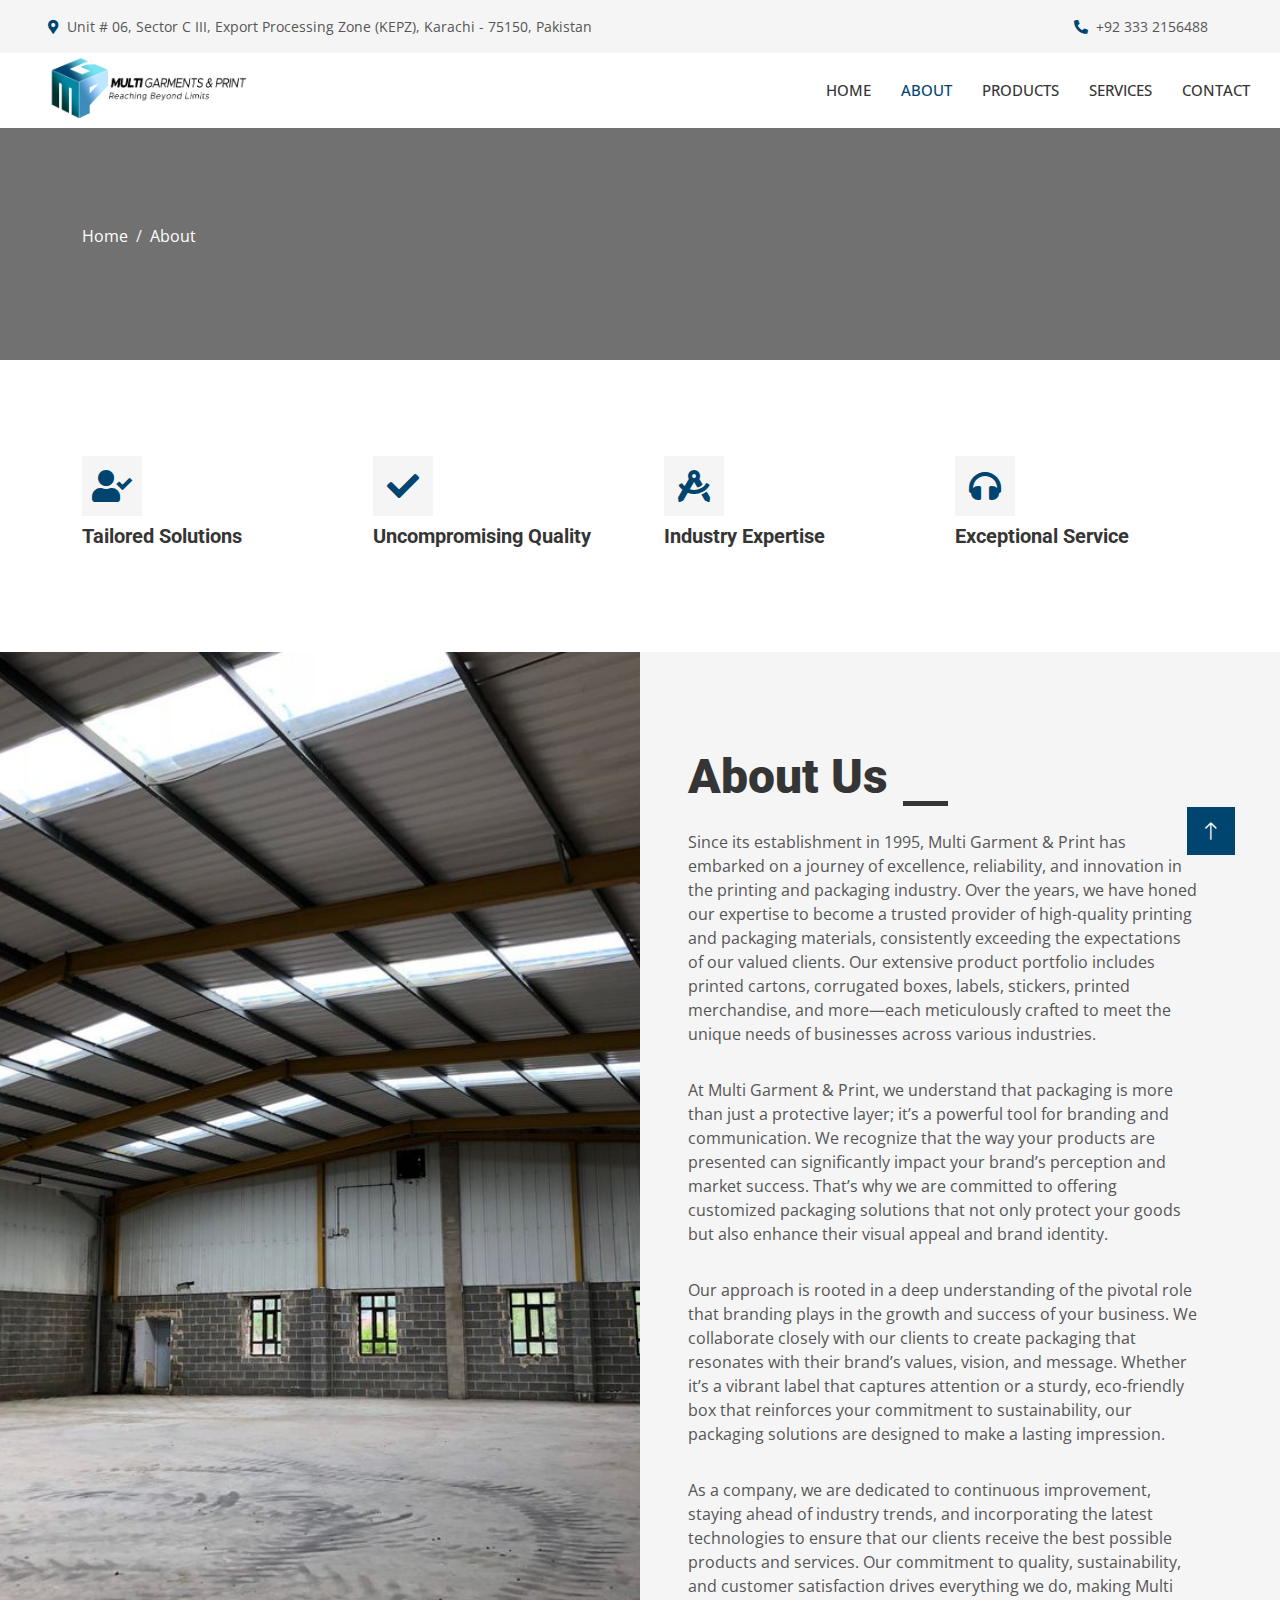
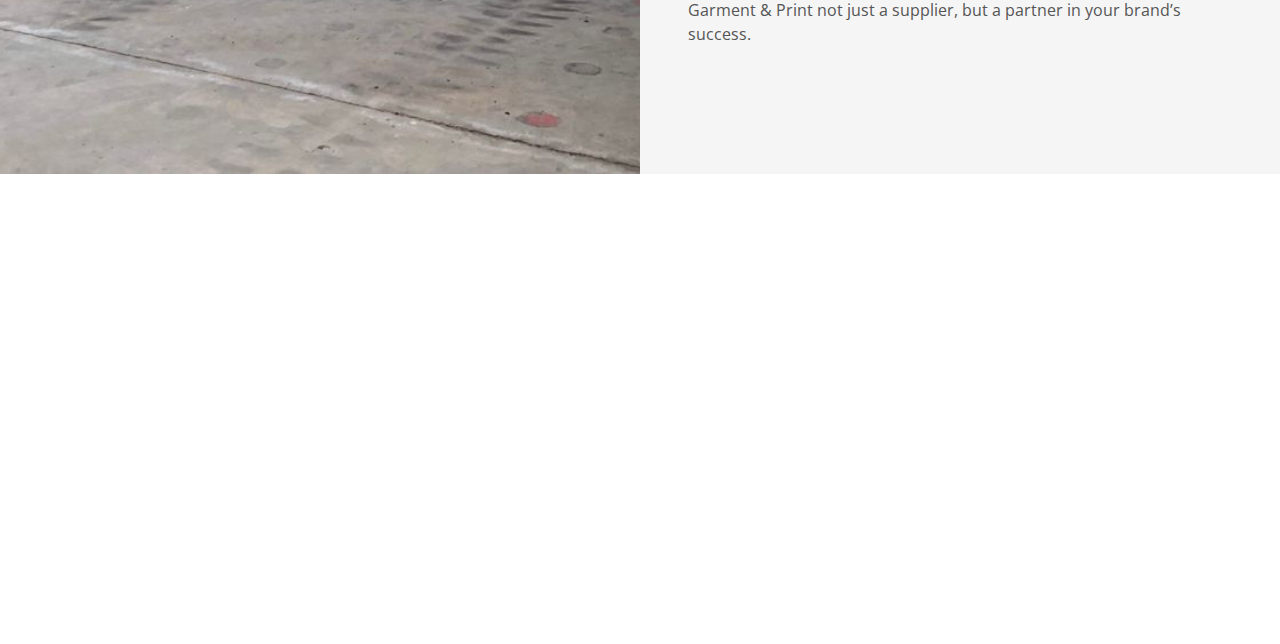
==== commit 8ed27fea: "Added navigation links and updated address" ====
--- a/about.html
+++ b/about.html
@@ -63,7 +63,7 @@
           <div class="h-100 d-inline-flex align-items-center py-3 me-4">
             <small class="fa fa-map-marker-alt text-primary me-2"></small>
             <small
-              >Unit # 06, Sector C I, Export Processing Zone (KEPZ), Karachi -
+              >Unit # 06, Sector C III, Export Processing Zone (KEPZ), Karachi -
               75150, Pakistan</small
             >
           </div>
@@ -118,8 +118,11 @@
     <div
       class="container-fluid page-header py-5 mb-5"
       style="
-        background: url(./img/banners/Services\ Banner.jpg);
-        background-size: cover;
+        background: linear-gradient(
+            rgba(53, 53, 53, 0.7),
+            rgba(53, 53, 53, 0.7)
+          ),
+          url(./img/banners/Services\ Banner.jpg) center center no-repeat;
       "
     >
       <div class="container py-5">
@@ -421,7 +424,7 @@
           <div class="col-lg-6 col-md-6">
             <h4 class="text-light mb-4">Address</h4>
             <p class="mb-2">
-              <i class="fa fa-map-marker-alt me-3"></i> Unit # 06, Sector C I,
+              <i class="fa fa-map-marker-alt me-3"></i> Unit # 06, Sector C III,
               Export Processing Zone (KEPZ), Karachi - 75150, Pakistan
             </p>
             <p class="mb-2">
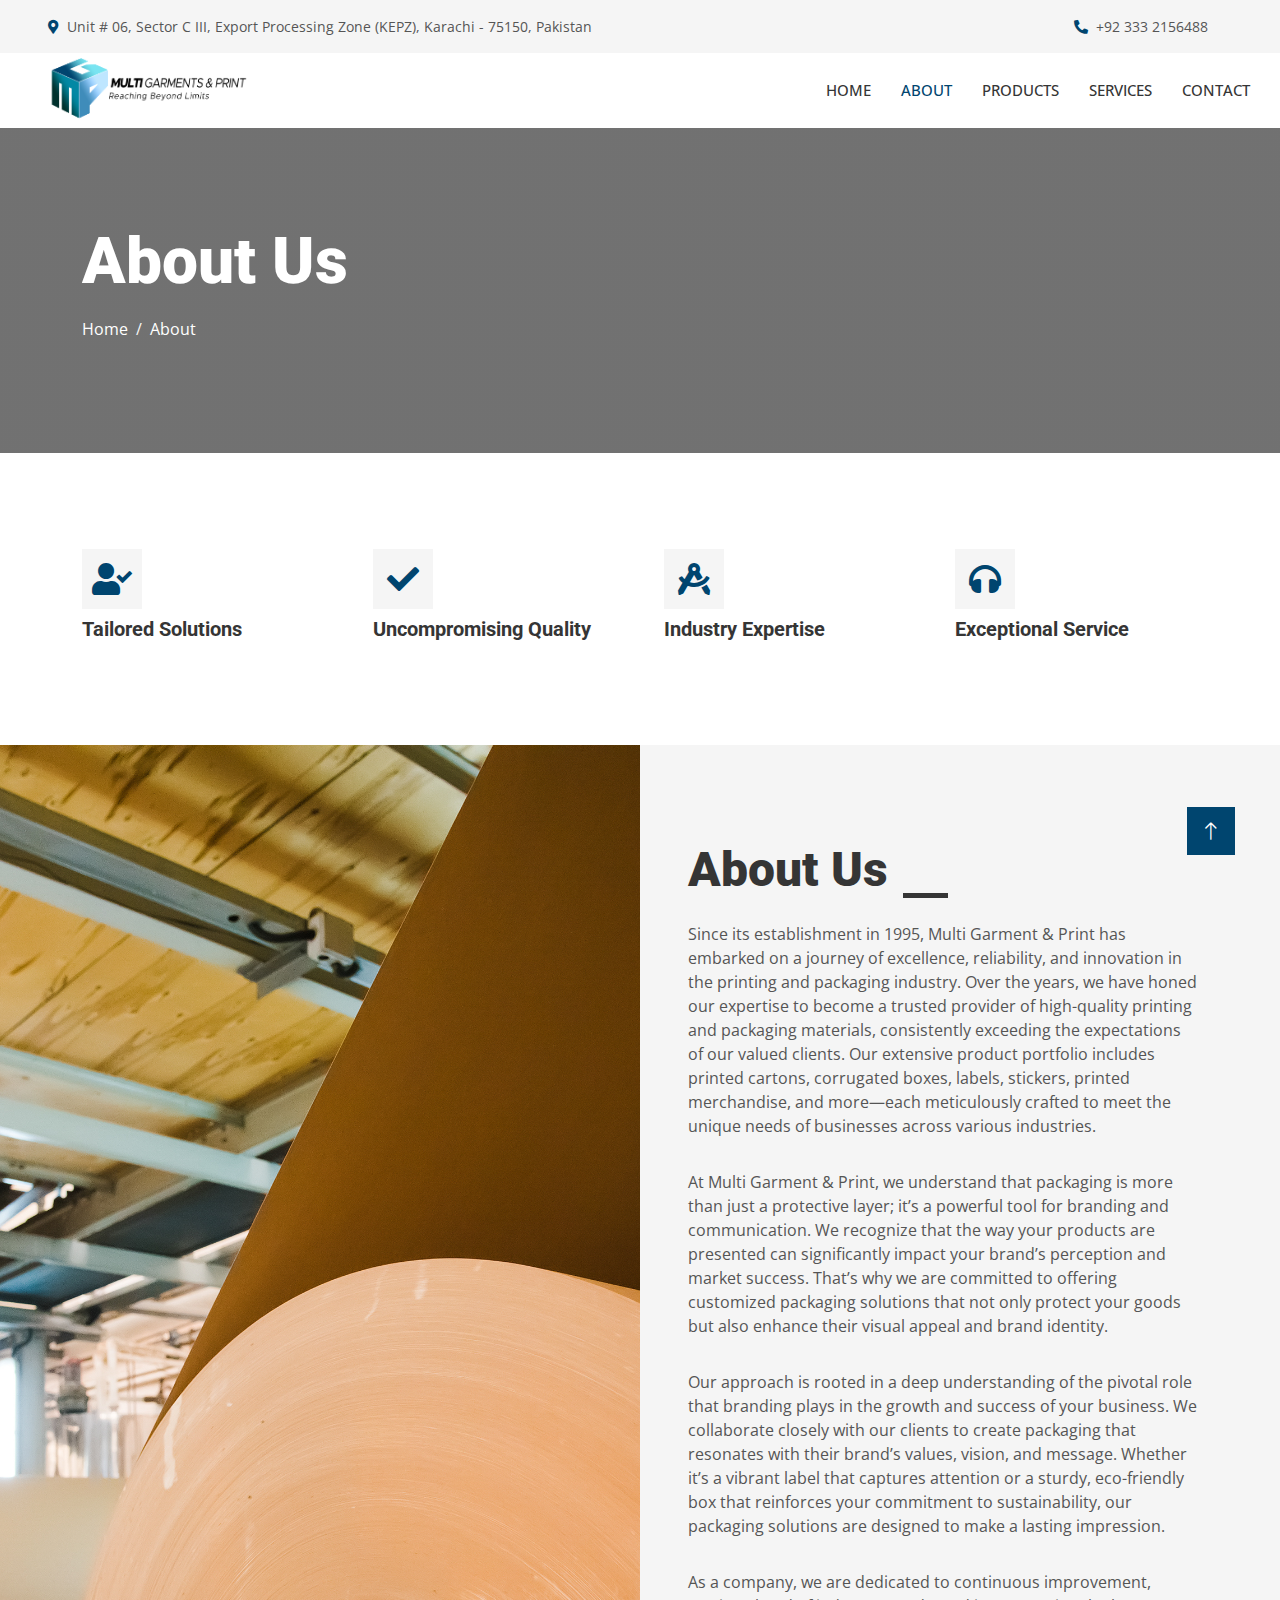
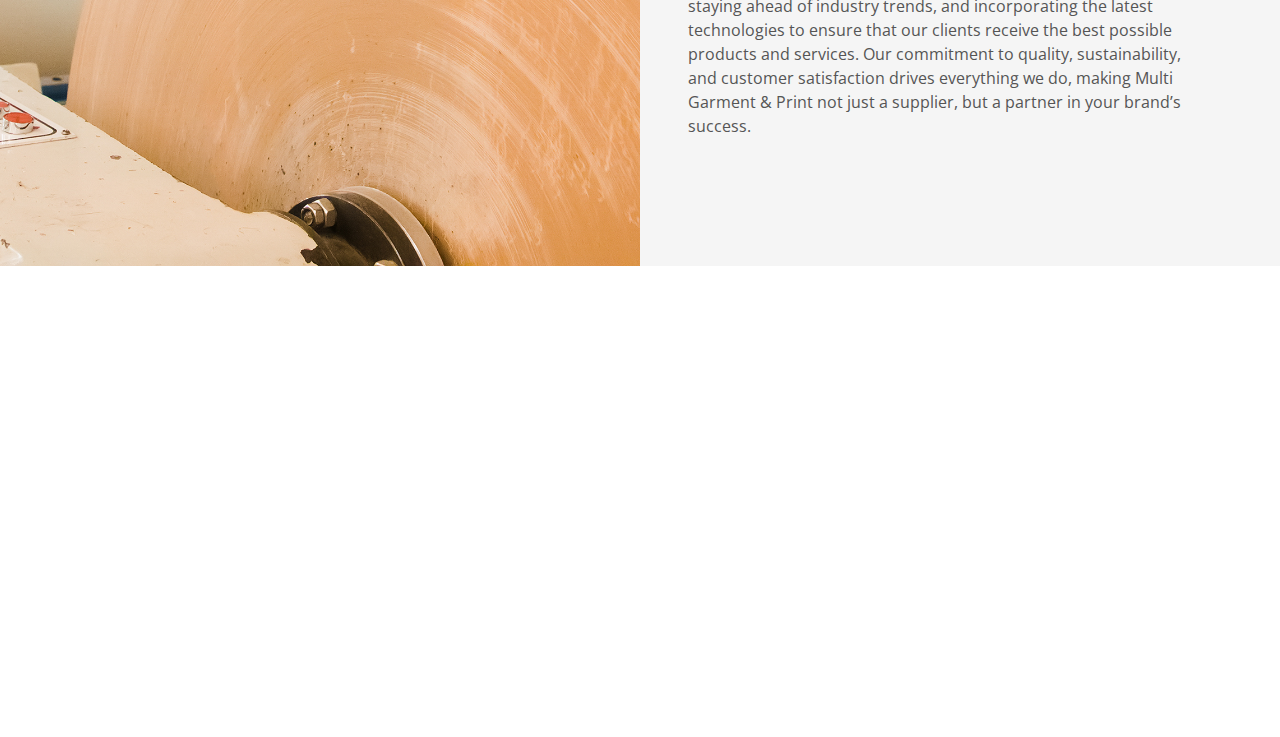
==== commit 265fe8ea: "Updating banners and email credentials" ====
--- a/about.html
+++ b/about.html
@@ -122,11 +122,11 @@
             rgba(53, 53, 53, 0.7),
             rgba(53, 53, 53, 0.7)
           ),
-          url(./img/banners/Services\ Banner.jpg) center center no-repeat;
+          url(./img/banners/Services\ Banner.jpg) top center no-repeat;
       "
     >
       <div class="container py-5">
-        <!-- <h1 class="display-3 text-white mb-3 animated slideInDown">About Us</h1> -->
+        <h1 class="display-3 text-white mb-3 animated slideInDown">About Us</h1>
         <nav aria-label="breadcrumb animated slideInDown">
           <ol class="breadcrumb">
             <li class="breadcrumb-item">
@@ -207,7 +207,7 @@
             <div class="position-relative h-100">
               <img
                 class="position-absolute img-fluid w-100 h-100"
-                src="img/banners/About Us Banner.jpeg"
+                src="img/banners/About Us Image.jpg"
                 style="object-fit: cover"
                 alt="About Us - Multi Garments & Print"
               />
